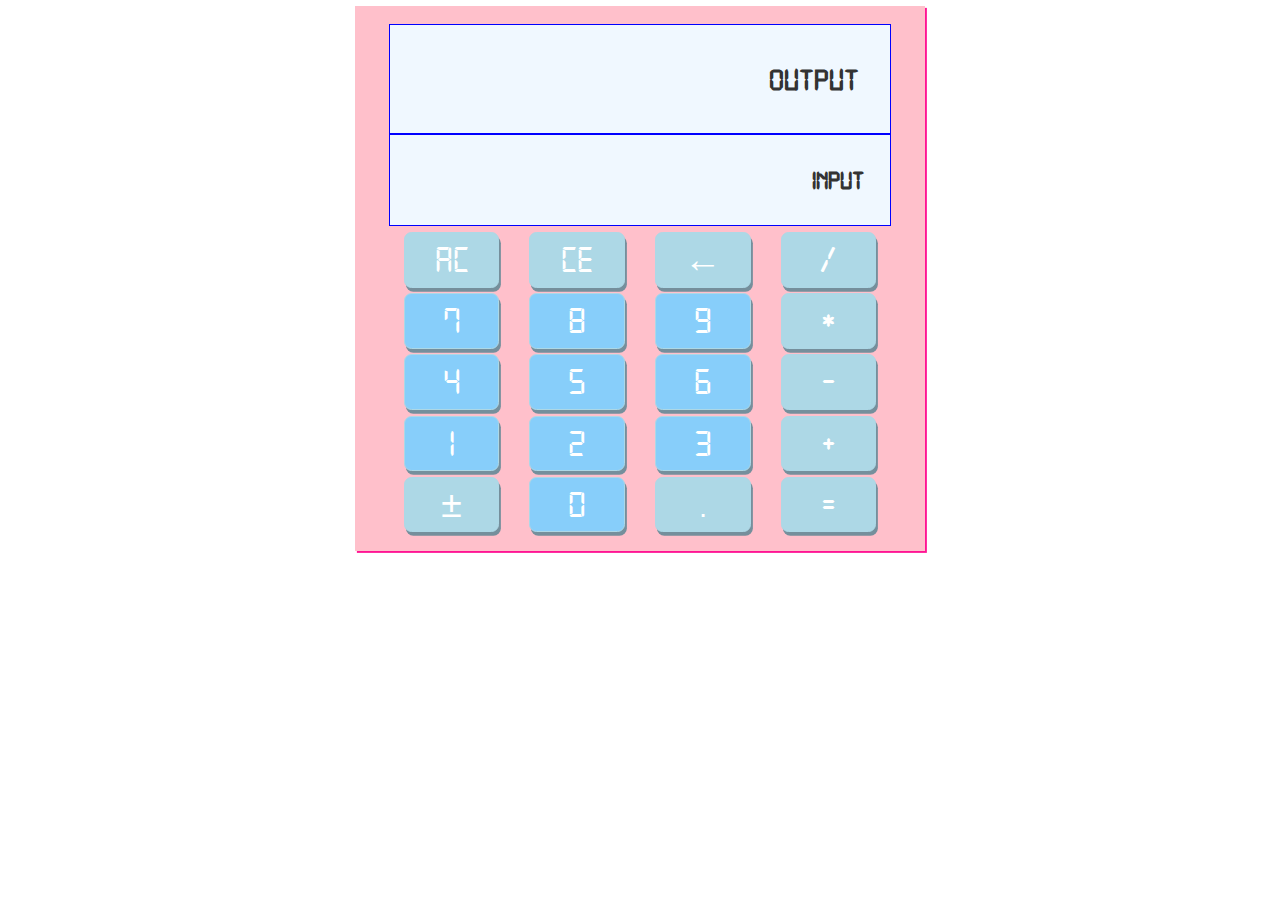
==== calculator.html @ 43dda6d6 "Calculator v0.1 - Donald Tran +Used bootstrap" ====
<!DOCTYPE html>
<html lang="en">
<head>
    <meta charset="UTF-8">
    <title>Calculator version0.1</title>
    <meta name="author" content="Donald J. Tran">
    <meta name="viewport" content="width=device-width">
    <meta name="viewport" content="width=device-width, initial-scale=1, maximum-scale=1, user-scalable=no">
    <script src="https://code.jquery.com/jquery-3.1.0.js"></script>
    <link href="https://maxcdn.bootstrapcdn.com/bootstrap/3.3.6/css/bootstrap.min.css" rel="stylesheet" type="text/css" />
    <script src="https://maxcdn.bootstrapcdn.com/bootstrap/3.3.6/js/bootstrap.min.js"></script>
    <link rel="stylesheet" href="calculator.css">
    <script src="calculator.js"></script>
</head>
<body>
<div class="container">
    <div id="calcWithDivs" class="col-xs-12 col-sm-6 col-sm-offset-3 frame">
        <div class="col-xs-12 text-right display output"><div>Output</div></div>
        <div class="col-xs-12 text-right display input"><div>Input</div></div>
        <div class="col-xs-12 buttonrow">
            <div class="col-xs-3 text-center button allclear"><div>AC</div></div>
            <div class="col-xs-3 text-center button clear"><div>CE</div></div>
            <div class="col-xs-3 text-center button backspc"><div>←</div></div>
            <div class="col-xs-3 text-center button operator"><div>/</div></div>
        </div>
        <div class="col-xs-12 buttonrow">
            <div class="col-xs-3 text-center button number"><div>7</div></div>
            <div class="col-xs-3 text-center button number"><div>8</div></div>
            <div class="col-xs-3 text-center button number"><div>9</div></div>
            <div class="col-xs-3 text-center button operator"><div>*</div></div>
        </div>
        <div class="col-xs-12 buttonrow">
            <div class="col-xs-3 text-center button number"><div>4</div></div>
            <div class="col-xs-3 text-center button number"><div>5</div></div>
            <div class="col-xs-3 text-center button number"><div>6</div></div>
            <div class="col-xs-3 text-center button operator"><div>-</div></div>
        </div>
        <div class="col-xs-12 buttonrow">
            <div class="col-xs-3 text-center button number"><div>1</div></div>
            <div class="col-xs-3 text-center button number"><div>2</div></div>
            <div class="col-xs-3 text-center button number"><div>3</div></div>
            <div class="col-xs-3 text-center button operator"><div>+</div></div>
        </div>
        <div class="col-xs-12 buttonrow">
            <div class="col-xs-3 text-center button plusminus"><div>±</div></div>
            <div class="col-xs-3 text-center button number"><div>0</div></div>
            <div class="col-xs-3 text-center button decimal"><div>.</div></div>
            <div class="col-xs-3 text-center button calculate"><div>=</div></div>
        </div>
    </div>
</div>
</body>
</html>
---- calculator.css ----
body {
    margin: auto;
    box-sizing: border-box;
    font-size: 62.5%;
}
.frame {
    position: relative;
    background-color: pink;
    padding: 1em;
    font-family: "Digital7", Courier, sans-serif;
    font-size: 3em;
    box-shadow: .1em .1em deeppink;
    margin-top: .3em;
}
.display > div {
    background-color: aliceblue;
    padding: 1em;
    border: blue 1px solid;
    font-weight: bold;
    font-size: 1.4em;
}
.output {
    font-size: 1.2em;
}
.input {

}
.buttonrow {
    margin-top: .3em;
}
.button > div {
    font-size: 2em;
    color: #fff;
    background-color: lightblue;
    border: 1px solid lightblue;
    border-radius: .2em;
    cursor: pointer;
    user-select: none;
    box-shadow: .05em .1em #758f9c;
}
.button > div:hover {
    background-color: #9cc1ce;
    transition-duration: 35ms;
}
.button > div:active {
    box-shadow: -.05em -.1em pink;
    transform: translateX(.05em) translateY(.1em);
}
.number > div { background-color: lightskyblue }
@font-face {
    font-family: "Overwatch";
    src: url("http://us.battle.net/forums/static/fonts/bignoodletoo/bignoodletoo.woff") format('woff');
}
@font-face {
    font-family: "Digital7";
    src: url("font/digital-7.ttf")
}
@font-face {
    font-family: "Digital7 Italic";
    src: url("font/digital-7 (italic).ttf")
}
@font-face {
    font-family: "Digital7 Mono";
    src: url("font/digital-7 (mono).ttf")
}
@font-face {
    font-family: "Digital7 Mono Italic";
    src: url("font/digital-7 (mono italic).ttf")
}
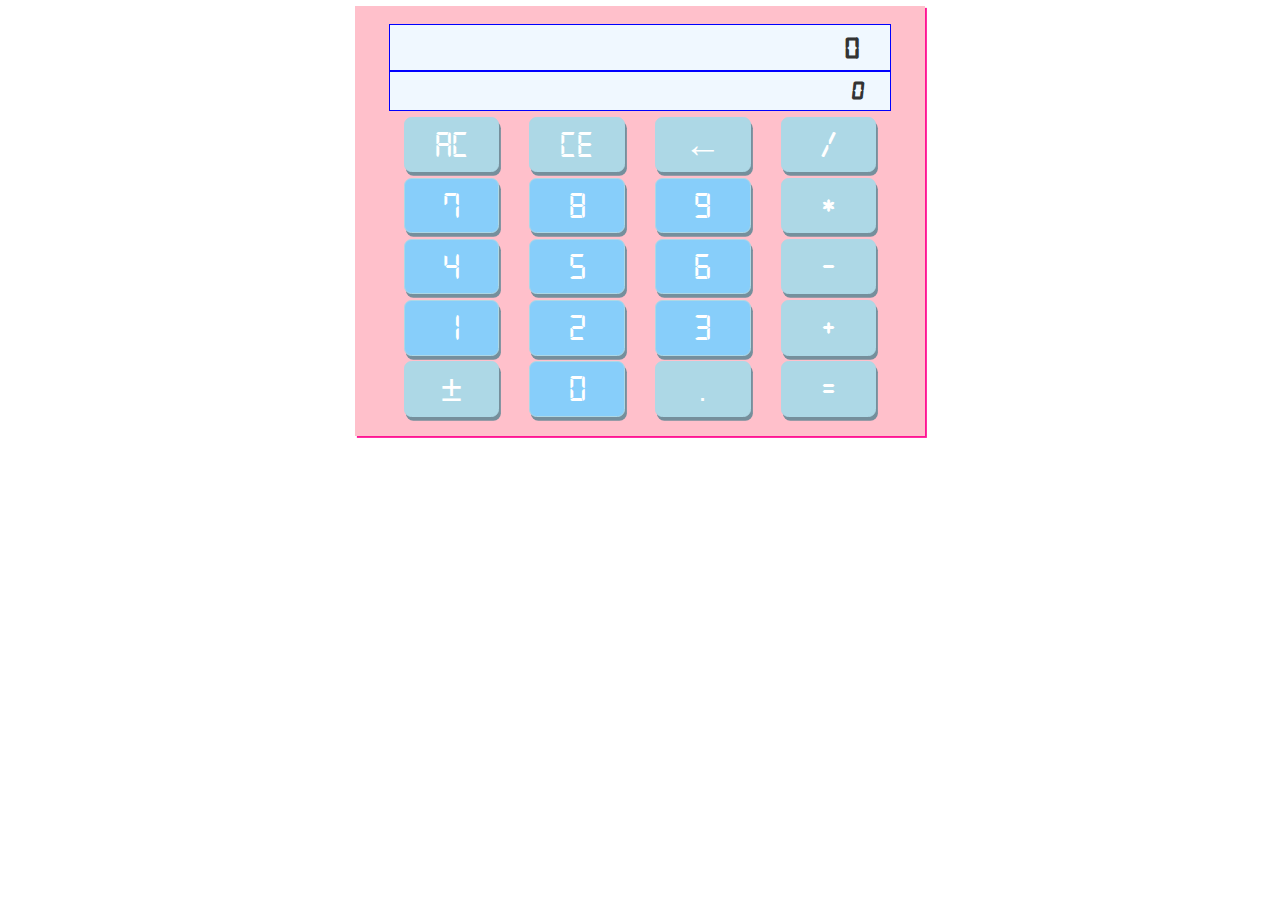
==== commit 13f0b658: "Completed Order of Operations. -No Operation Rollover nor Operation Repeat -No Decimals" ====
--- a/calculator.html
+++ b/calculator.html
@@ -6,7 +6,7 @@
     <meta name="author" content="Donald J. Tran">
     <meta name="viewport" content="width=device-width">
     <meta name="viewport" content="width=device-width, initial-scale=1, maximum-scale=1, user-scalable=no">
-    <script src="https://code.jquery.com/jquery-3.1.0.js"></script>
+    <script src="https://code.jquery.com/jquery-2.2.4.js"></script>
     <link href="https://maxcdn.bootstrapcdn.com/bootstrap/3.3.6/css/bootstrap.min.css" rel="stylesheet" type="text/css" />
     <script src="https://maxcdn.bootstrapcdn.com/bootstrap/3.3.6/js/bootstrap.min.js"></script>
     <link rel="stylesheet" href="calculator.css">
@@ -14,9 +14,9 @@
 </head>
 <body>
 <div class="container">
-    <div id="calcWithDivs" class="col-xs-12 col-sm-6 col-sm-offset-3 frame">
-        <div class="col-xs-12 text-right display output"><div>Output</div></div>
-        <div class="col-xs-12 text-right display input"><div>Input</div></div>
+    <div id="calculator" class="col-xs-12 col-sm-6 col-sm-offset-3 frame">
+        <div class="col-xs-12 text-right display output"><div id="output">0</div></div>
+        <div class="col-xs-12 text-right display input"><div id="input">0</div></div>
         <div class="col-xs-12 buttonrow">
             <div class="col-xs-3 text-center button allclear"><div>AC</div></div>
             <div class="col-xs-3 text-center button clear"><div>CE</div></div>
--- a/calculator.css
+++ b/calculator.css
@@ -7,14 +7,15 @@
     position: relative;
     background-color: pink;
     padding: 1em;
-    font-family: "Digital7", Courier, sans-serif;
+    font-family: "Digital7 Mono", Courier, sans-serif;
     font-size: 3em;
     box-shadow: .1em .1em deeppink;
     margin-top: .3em;
+    min-width: 300px;
 }
 .display > div {
     background-color: aliceblue;
-    padding: 1em;
+    padding-right: 1em;
     border: blue 1px solid;
     font-weight: bold;
     font-size: 1.4em;
@@ -23,6 +24,8 @@
     font-size: 1.2em;
 }
 .input {
+    user-select: none;
+    font-family: "Digital7 Mono Italic", Courier, sans-serif;
 
 }
 .buttonrow {
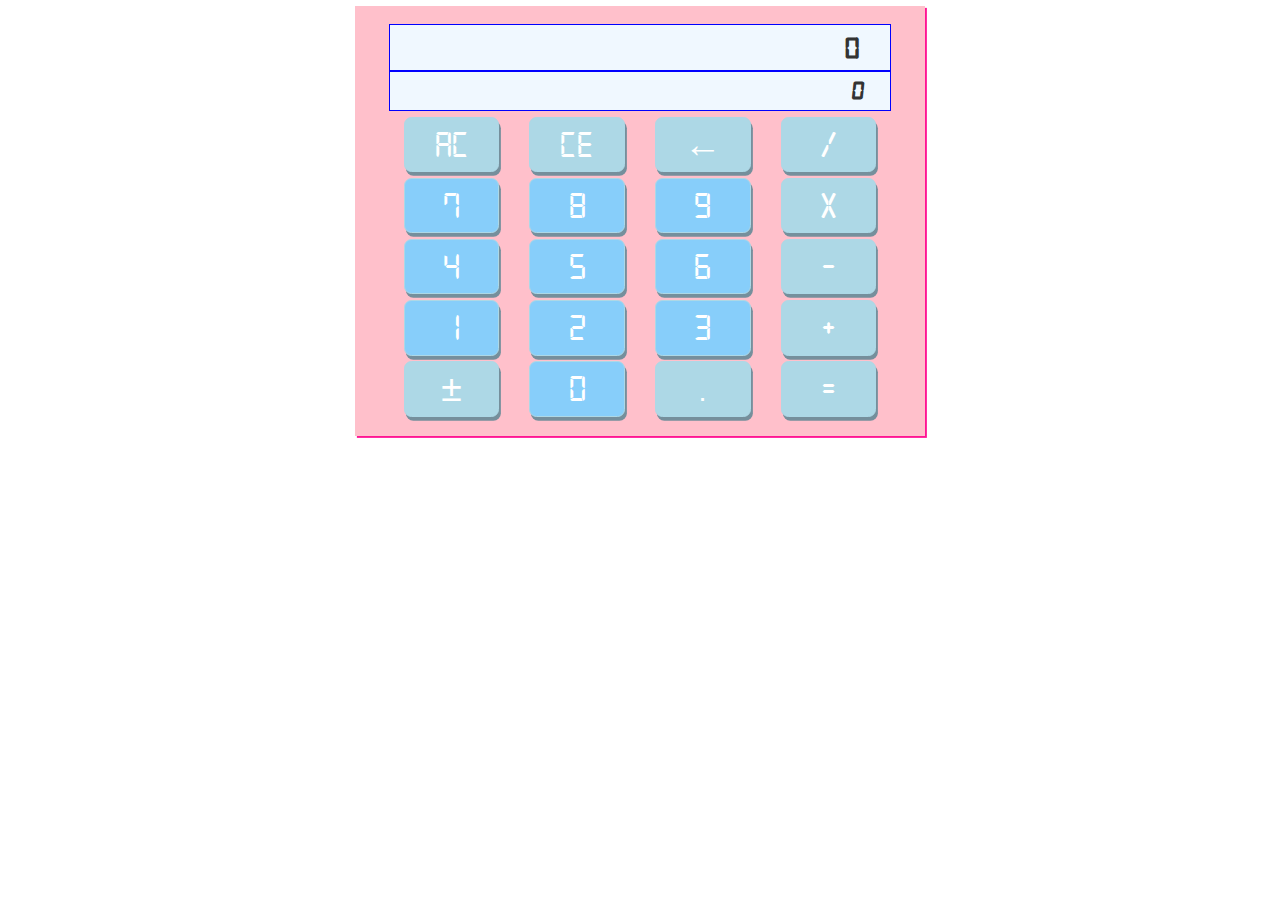
==== commit d3e2d053: "Fixing logic for Operation Rollover + Operation Repeat" ====
--- a/calculator.html
+++ b/calculator.html
@@ -27,7 +27,7 @@
             <div class="col-xs-3 text-center button number"><div>7</div></div>
             <div class="col-xs-3 text-center button number"><div>8</div></div>
             <div class="col-xs-3 text-center button number"><div>9</div></div>
-            <div class="col-xs-3 text-center button operator"><div>*</div></div>
+            <div class="col-xs-3 text-center button operator"><div>x</div></div>
         </div>
         <div class="col-xs-12 buttonrow">
             <div class="col-xs-3 text-center button number"><div>4</div></div>
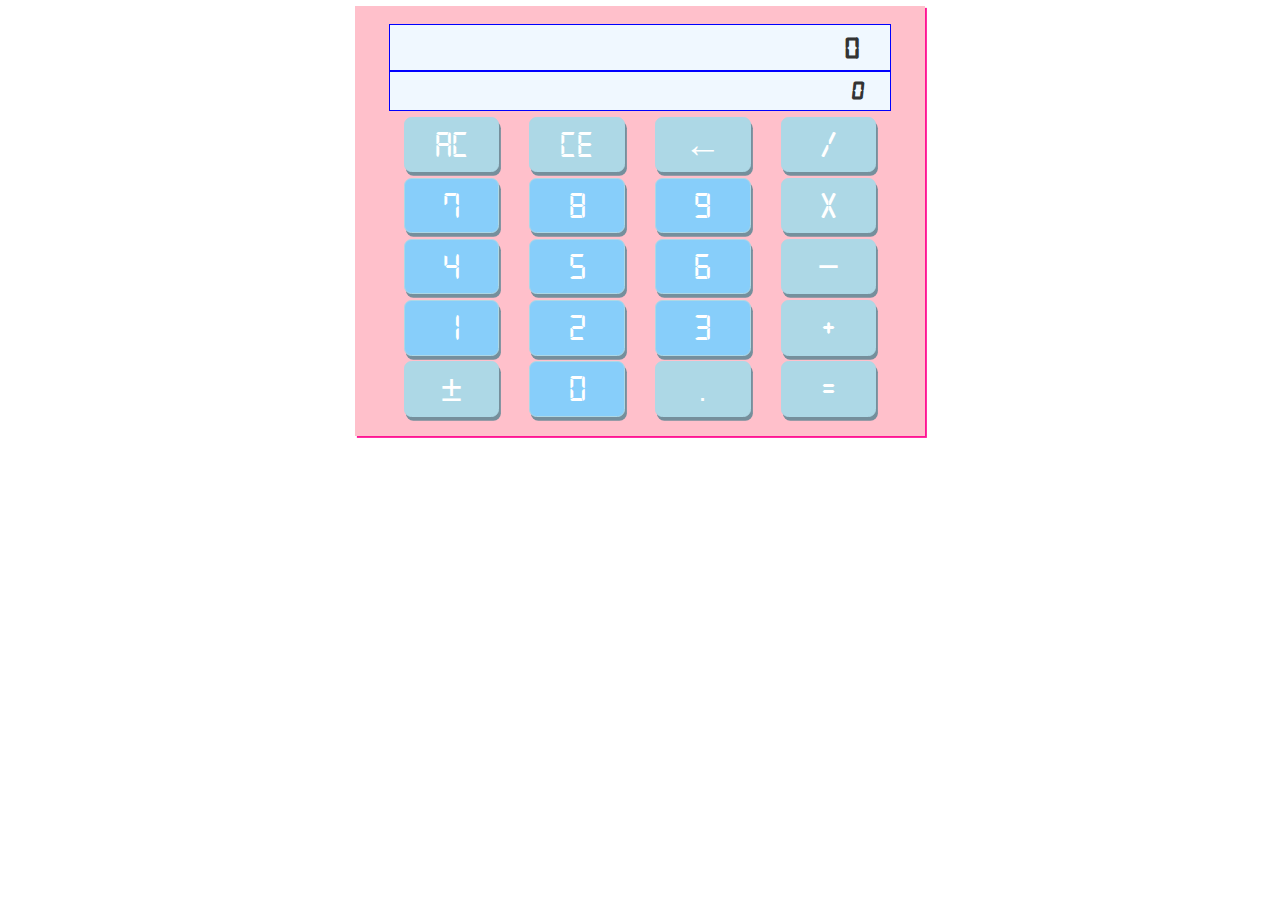
==== commit 34b472e1: "working on Keypress handler" ====
--- a/calculator.html
+++ b/calculator.html
@@ -33,7 +33,7 @@
             <div class="col-xs-3 text-center button number"><div>4</div></div>
             <div class="col-xs-3 text-center button number"><div>5</div></div>
             <div class="col-xs-3 text-center button number"><div>6</div></div>
-            <div class="col-xs-3 text-center button operator"><div>-</div></div>
+            <div class="col-xs-3 text-center button operator"><div>−</div></div>
         </div>
         <div class="col-xs-12 buttonrow">
             <div class="col-xs-3 text-center button number"><div>1</div></div>
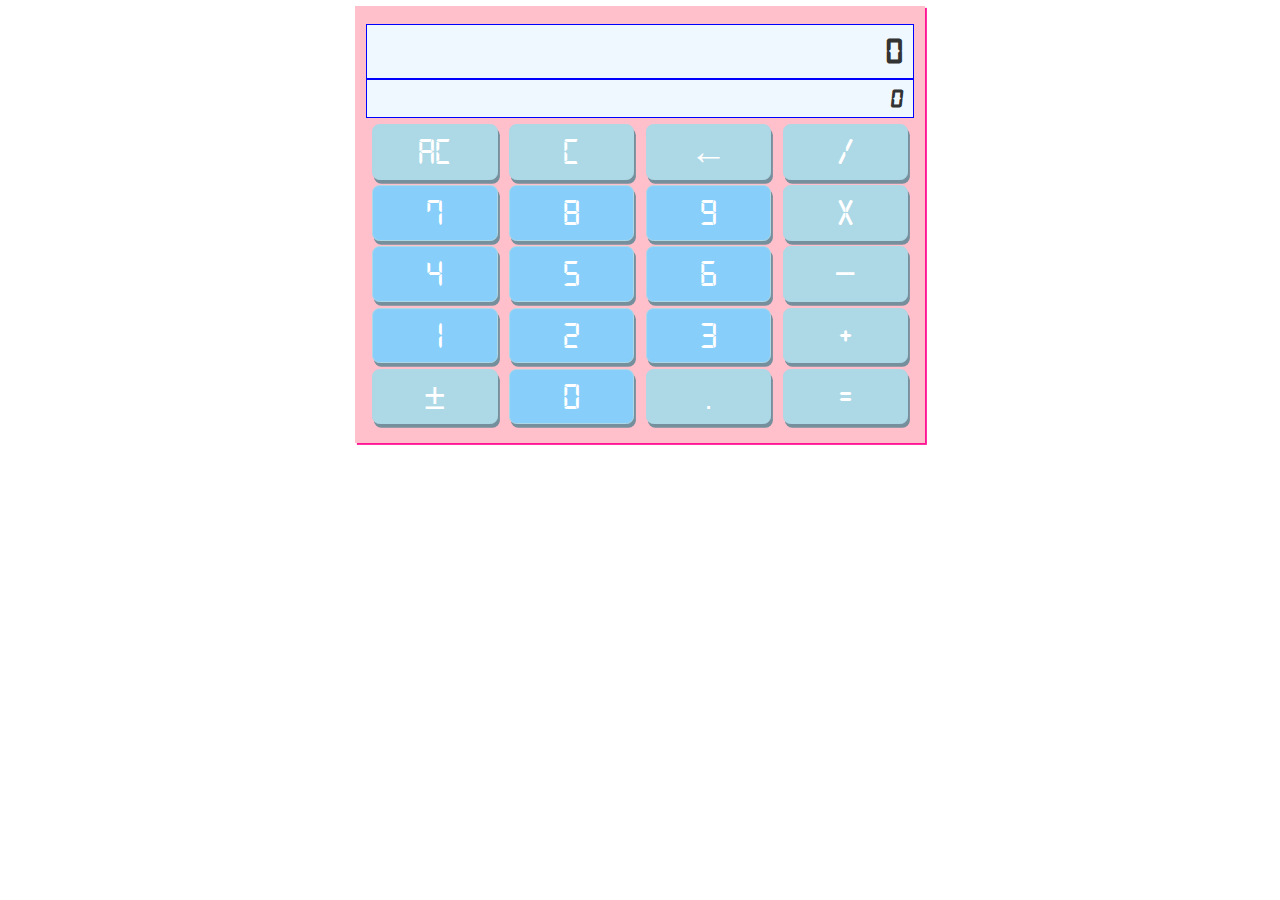
==== commit b87d1eca: "Completed Partial Operands, Operation Rollover, Operation Repeat. -Operation Rollover is not 100% co" ====
--- a/calculator.html
+++ b/calculator.html
@@ -18,34 +18,34 @@
         <div class="col-xs-12 text-right display output"><div id="output">0</div></div>
         <div class="col-xs-12 text-right display input"><div id="input">0</div></div>
         <div class="col-xs-12 buttonrow">
-            <div class="col-xs-3 text-center button allclear"><div>AC</div></div>
-            <div class="col-xs-3 text-center button clear"><div>CE</div></div>
-            <div class="col-xs-3 text-center button backspc"><div>←</div></div>
-            <div class="col-xs-3 text-center button operator"><div>/</div></div>
+            <div class="col-xs-3 text-center button"><div class="allclear">AC</div></div>
+            <div class="col-xs-3 text-center button"><div class="clear">C</div></div>
+            <div class="col-xs-3 text-center button"><div class="backspc">←</div></div>
+            <div class="col-xs-3 text-center button"><div class="operator">/</div></div>
         </div>
         <div class="col-xs-12 buttonrow">
-            <div class="col-xs-3 text-center button number"><div>7</div></div>
-            <div class="col-xs-3 text-center button number"><div>8</div></div>
-            <div class="col-xs-3 text-center button number"><div>9</div></div>
-            <div class="col-xs-3 text-center button operator"><div>x</div></div>
+            <div class="col-xs-3 text-center button"><div class="number">7</div></div>
+            <div class="col-xs-3 text-center button"><div class="number">8</div></div>
+            <div class="col-xs-3 text-center button"><div class="number">9</div></div>
+            <div class="col-xs-3 text-center button"><div class="operator">x</div></div>
         </div>
         <div class="col-xs-12 buttonrow">
-            <div class="col-xs-3 text-center button number"><div>4</div></div>
-            <div class="col-xs-3 text-center button number"><div>5</div></div>
-            <div class="col-xs-3 text-center button number"><div>6</div></div>
-            <div class="col-xs-3 text-center button operator"><div>−</div></div>
+            <div class="col-xs-3 text-center button"><div class="number">4</div></div>
+            <div class="col-xs-3 text-center button"><div class="number">5</div></div>
+            <div class="col-xs-3 text-center button"><div class="number">6</div></div>
+            <div class="col-xs-3 text-center button"><div class="operator">−</div></div>
         </div>
         <div class="col-xs-12 buttonrow">
-            <div class="col-xs-3 text-center button number"><div>1</div></div>
-            <div class="col-xs-3 text-center button number"><div>2</div></div>
-            <div class="col-xs-3 text-center button number"><div>3</div></div>
-            <div class="col-xs-3 text-center button operator"><div>+</div></div>
+            <div class="col-xs-3 text-center button"><div class="number">1</div></div>
+            <div class="col-xs-3 text-center button"><div class="number">2</div></div>
+            <div class="col-xs-3 text-center button"><div class="number">3</div></div>
+            <div class="col-xs-3 text-center button"><div class="operator">+</div></div>
         </div>
         <div class="col-xs-12 buttonrow">
-            <div class="col-xs-3 text-center button plusminus"><div>±</div></div>
-            <div class="col-xs-3 text-center button number"><div>0</div></div>
-            <div class="col-xs-3 text-center button decimal"><div>.</div></div>
-            <div class="col-xs-3 text-center button calculate"><div>=</div></div>
+            <div class="col-xs-3 text-center button"><div class="plusminus">±</div></div>
+            <div class="col-xs-3 text-center button"><div class="number">0</div></div>
+            <div class="col-xs-3 text-center button"><div class="decimal">.</div></div>
+            <div class="col-xs-3 text-center button"><div class="equals">=</div></div>
         </div>
     </div>
 </div>
--- a/calculator.css
+++ b/calculator.css
@@ -12,21 +12,22 @@
     box-shadow: .1em .1em deeppink;
     margin-top: .3em;
     min-width: 300px;
+    user-select: none;
 }
 .display > div {
     background-color: aliceblue;
-    padding-right: 1em;
+    padding-right: 1rem;
     border: blue 1px solid;
     font-weight: bold;
+    word-wrap: break-word;
+}
+#output {
+    font-size: 1.96em;
+}
+#input {
     font-size: 1.4em;
-}
-.output {
-    font-size: 1.2em;
-}
-.input {
     user-select: none;
     font-family: "Digital7 Mono Italic", Courier, sans-serif;
-
 }
 .buttonrow {
     margin-top: .3em;
@@ -42,25 +43,27 @@
     box-shadow: .05em .1em #758f9c;
 }
 .button > div:hover {
-    background-color: #9cc1ce;
-    transition-duration: 35ms;
+    background-color: #71cecb;
+    transition-duration: 400ms;
+    border: 1px solid #5bce85;
 }
-.button > div:active {
+.button > div:active,
+.keyboard {
     box-shadow: -.05em -.1em pink;
     transform: translateX(.05em) translateY(.1em);
+    transition-duration: 900ms;
+    transition-timing-function: cubic-bezier(0,1,0,1)
 }
-.number > div { background-color: lightskyblue }
-@font-face {
-    font-family: "Overwatch";
-    src: url("http://us.battle.net/forums/static/fonts/bignoodletoo/bignoodletoo.woff") format('woff');
+div.number {
+    background-color: lightskyblue;
 }
-@font-face {
-    font-family: "Digital7";
-    src: url("font/digital-7.ttf")
+div.number:hover {
+    background-color: #5bce85;
+    border: 1px solid lightblue;
 }
-@font-face {
-    font-family: "Digital7 Italic";
-    src: url("font/digital-7 (italic).ttf")
+.col-sm-6, .col-xs-12, .col-xs-3 {
+    padding-right: .3em;
+    padding-left: .3em;
 }
 @font-face {
     font-family: "Digital7 Mono";
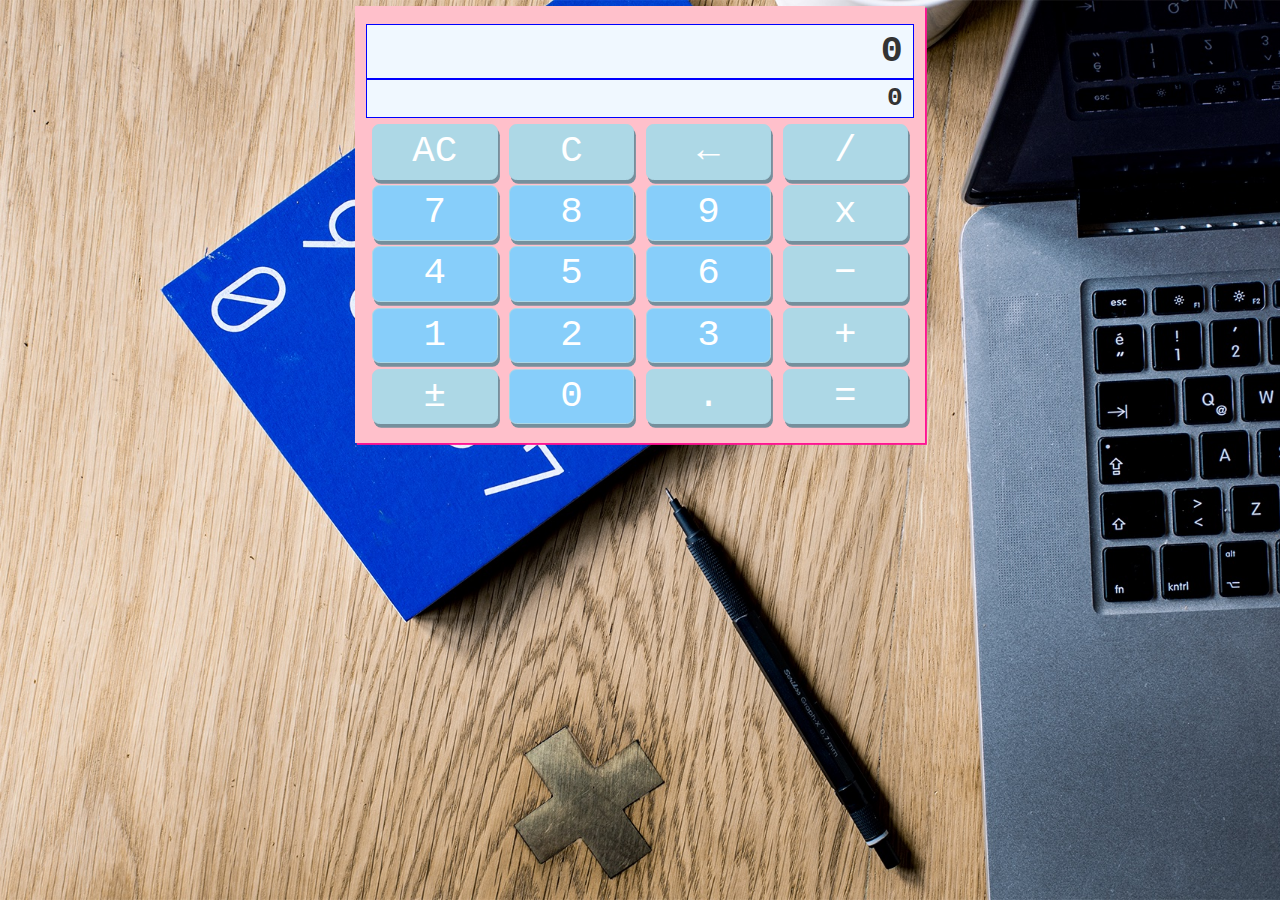
==== commit 563eb499: "Added background, refactored folders" ====
--- a/calculator.html
+++ b/calculator.html
@@ -1,53 +1,53 @@
-<!DOCTYPE html>
-<html lang="en">
-<head>
-    <meta charset="UTF-8">
-    <title>Calculator version0.1</title>
-    <meta name="author" content="Donald J. Tran">
-    <meta name="viewport" content="width=device-width">
-    <meta name="viewport" content="width=device-width, initial-scale=1, maximum-scale=1, user-scalable=no">
-    <script src="https://code.jquery.com/jquery-2.2.4.js"></script>
-    <link href="https://maxcdn.bootstrapcdn.com/bootstrap/3.3.6/css/bootstrap.min.css" rel="stylesheet" type="text/css" />
-    <script src="https://maxcdn.bootstrapcdn.com/bootstrap/3.3.6/js/bootstrap.min.js"></script>
-    <link rel="stylesheet" href="calculator.css">
-    <script src="calculator.js"></script>
-</head>
-<body>
-<div class="container">
-    <div id="calculator" class="col-xs-12 col-sm-6 col-sm-offset-3 frame">
-        <div class="col-xs-12 text-right display output"><div id="output">0</div></div>
-        <div class="col-xs-12 text-right display input"><div id="input">0</div></div>
-        <div class="col-xs-12 buttonrow">
-            <div class="col-xs-3 text-center button"><div class="allclear">AC</div></div>
-            <div class="col-xs-3 text-center button"><div class="clear">C</div></div>
-            <div class="col-xs-3 text-center button"><div class="backspc">←</div></div>
-            <div class="col-xs-3 text-center button"><div class="operator">/</div></div>
-        </div>
-        <div class="col-xs-12 buttonrow">
-            <div class="col-xs-3 text-center button"><div class="number">7</div></div>
-            <div class="col-xs-3 text-center button"><div class="number">8</div></div>
-            <div class="col-xs-3 text-center button"><div class="number">9</div></div>
-            <div class="col-xs-3 text-center button"><div class="operator">x</div></div>
-        </div>
-        <div class="col-xs-12 buttonrow">
-            <div class="col-xs-3 text-center button"><div class="number">4</div></div>
-            <div class="col-xs-3 text-center button"><div class="number">5</div></div>
-            <div class="col-xs-3 text-center button"><div class="number">6</div></div>
-            <div class="col-xs-3 text-center button"><div class="operator">−</div></div>
-        </div>
-        <div class="col-xs-12 buttonrow">
-            <div class="col-xs-3 text-center button"><div class="number">1</div></div>
-            <div class="col-xs-3 text-center button"><div class="number">2</div></div>
-            <div class="col-xs-3 text-center button"><div class="number">3</div></div>
-            <div class="col-xs-3 text-center button"><div class="operator">+</div></div>
-        </div>
-        <div class="col-xs-12 buttonrow">
-            <div class="col-xs-3 text-center button"><div class="plusminus">±</div></div>
-            <div class="col-xs-3 text-center button"><div class="number">0</div></div>
-            <div class="col-xs-3 text-center button"><div class="decimal">.</div></div>
-            <div class="col-xs-3 text-center button"><div class="equals">=</div></div>
-        </div>
-    </div>
-</div>
-</body>
+<!DOCTYPE html>
+<html lang="en">
+<head>
+    <meta charset="UTF-8">
+    <title>Calculator</title>
+    <meta name="author" content="Donald J. Tran">
+    <meta name="viewport" content="width=device-width">
+    <meta name="viewport" content="width=device-width, initial-scale=1, maximum-scale=1, user-scalable=no">
+    <script src="https://code.jquery.com/jquery-2.2.4.js"></script>
+    <link href="https://maxcdn.bootstrapcdn.com/bootstrap/3.3.6/css/bootstrap.min.css" rel="stylesheet" type="text/css" />
+    <script src="https://maxcdn.bootstrapcdn.com/bootstrap/3.3.6/js/bootstrap.min.js"></script>
+    <link rel="stylesheet" href="calcfiles/calculator.css">
+    <script src="calcfiles/calculator.js"></script>
+</head>
+<body>
+<div class="container">
+    <div id="calculator" class="col-xs-12 col-sm-6 col-sm-offset-3 frame">
+        <div class="col-xs-12 text-right display output"><div id="output">0</div></div>
+        <div class="col-xs-12 text-right display input"><div id="input">0</div></div>
+        <div class="col-xs-12 buttonrow">
+            <div class="col-xs-3 text-center button"><div class="allclear">AC</div></div>
+            <div class="col-xs-3 text-center button"><div class="clear">C</div></div>
+            <div class="col-xs-3 text-center button"><div class="backspc">←</div></div>
+            <div class="col-xs-3 text-center button"><div class="operator">/</div></div>
+        </div>
+        <div class="col-xs-12 buttonrow">
+            <div class="col-xs-3 text-center button"><div class="number">7</div></div>
+            <div class="col-xs-3 text-center button"><div class="number">8</div></div>
+            <div class="col-xs-3 text-center button"><div class="number">9</div></div>
+            <div class="col-xs-3 text-center button"><div class="operator">x</div></div>
+        </div>
+        <div class="col-xs-12 buttonrow">
+            <div class="col-xs-3 text-center button"><div class="number">4</div></div>
+            <div class="col-xs-3 text-center button"><div class="number">5</div></div>
+            <div class="col-xs-3 text-center button"><div class="number">6</div></div>
+            <div class="col-xs-3 text-center button"><div class="operator">−</div></div>
+        </div>
+        <div class="col-xs-12 buttonrow">
+            <div class="col-xs-3 text-center button"><div class="number">1</div></div>
+            <div class="col-xs-3 text-center button"><div class="number">2</div></div>
+            <div class="col-xs-3 text-center button"><div class="number">3</div></div>
+            <div class="col-xs-3 text-center button"><div class="operator">+</div></div>
+        </div>
+        <div class="col-xs-12 buttonrow">
+            <div class="col-xs-3 text-center button"><div class="plusminus">±</div></div>
+            <div class="col-xs-3 text-center button"><div class="number">0</div></div>
+            <div class="col-xs-3 text-center button"><div class="decimal">.</div></div>
+            <div class="col-xs-3 text-center button"><div class="equals">=</div></div>
+        </div>
+    </div>
+</div>
+</body>
 </html>--- a/calcfiles/calculator.css
+++ b/calcfiles/calculator.css
@@ -0,0 +1,83 @@
+body {
+    margin: auto;
+    box-sizing: border-box;
+    font-size: 62.5%;
+    width: 100vw;
+    height: 100vh;
+    background: url("calc-bg.jpg") no-repeat 0/cover;
+}
+.frame {
+    position: relative;
+    background-color: pink;
+    padding: 1em;
+    font-family: "Digital7 Mono", Courier, sans-serif;
+    font-size: 3em;
+    box-shadow: .1em .1em deeppink;
+    margin-top: .3em;
+    min-width: 300px;
+    user-select: none;
+}
+.display > div {
+    background-color: aliceblue;
+    padding-right: 1rem;
+    border: blue 1px solid;
+    font-weight: bold;
+    word-wrap: break-word;
+}
+#output {
+    font-size: 1.96em;
+}
+#input {
+    font-size: 1.4em;
+    user-select: none;
+    font-family: "Digital7 Mono Italic", Courier, sans-serif;
+}
+.buttonrow {
+    margin-top: .3em;
+}
+.button > div {
+    font-size: 2em;
+    color: #fff;
+    background-color: lightblue;
+    border: 1px solid lightblue;
+    border-radius: .2em;
+    cursor: pointer;
+    user-select: none;
+    box-shadow: .05em .1em #758f9c;
+}
+.button > div:hover {
+    background-color: #71cecb;
+    transition-duration: 400ms;
+    border: 1px solid #5bce85;
+}
+.button > div:active,
+.keyboard {
+    box-shadow: -.05em -.1em pink;
+    transform: translateX(.05em) translateY(.1em);
+    transition-duration: 900ms;
+    transition-timing-function: cubic-bezier(0,1,0,1)
+}
+div.number {
+    background-color: lightskyblue;
+}
+div.number:hover {
+    background-color: #5bce85;
+    border: 1px solid lightblue;
+}
+.col-sm-6, .col-xs-12, .col-xs-3 {
+    padding-right: .3em;
+    padding-left: .3em;
+}
+@font-face {
+    font-family: "Digital7 Mono";
+    src: url("calcfiles/digital-7 (mono).ttf")
+}
+@font-face {
+    font-family: "Digital7 Mono Italic";
+    src: url("calcfiles/digital-7 (mono italic).ttf")
+}
+@media screen and (orientation: portrait){
+    .container {
+        margin: auto;
+    }
+}